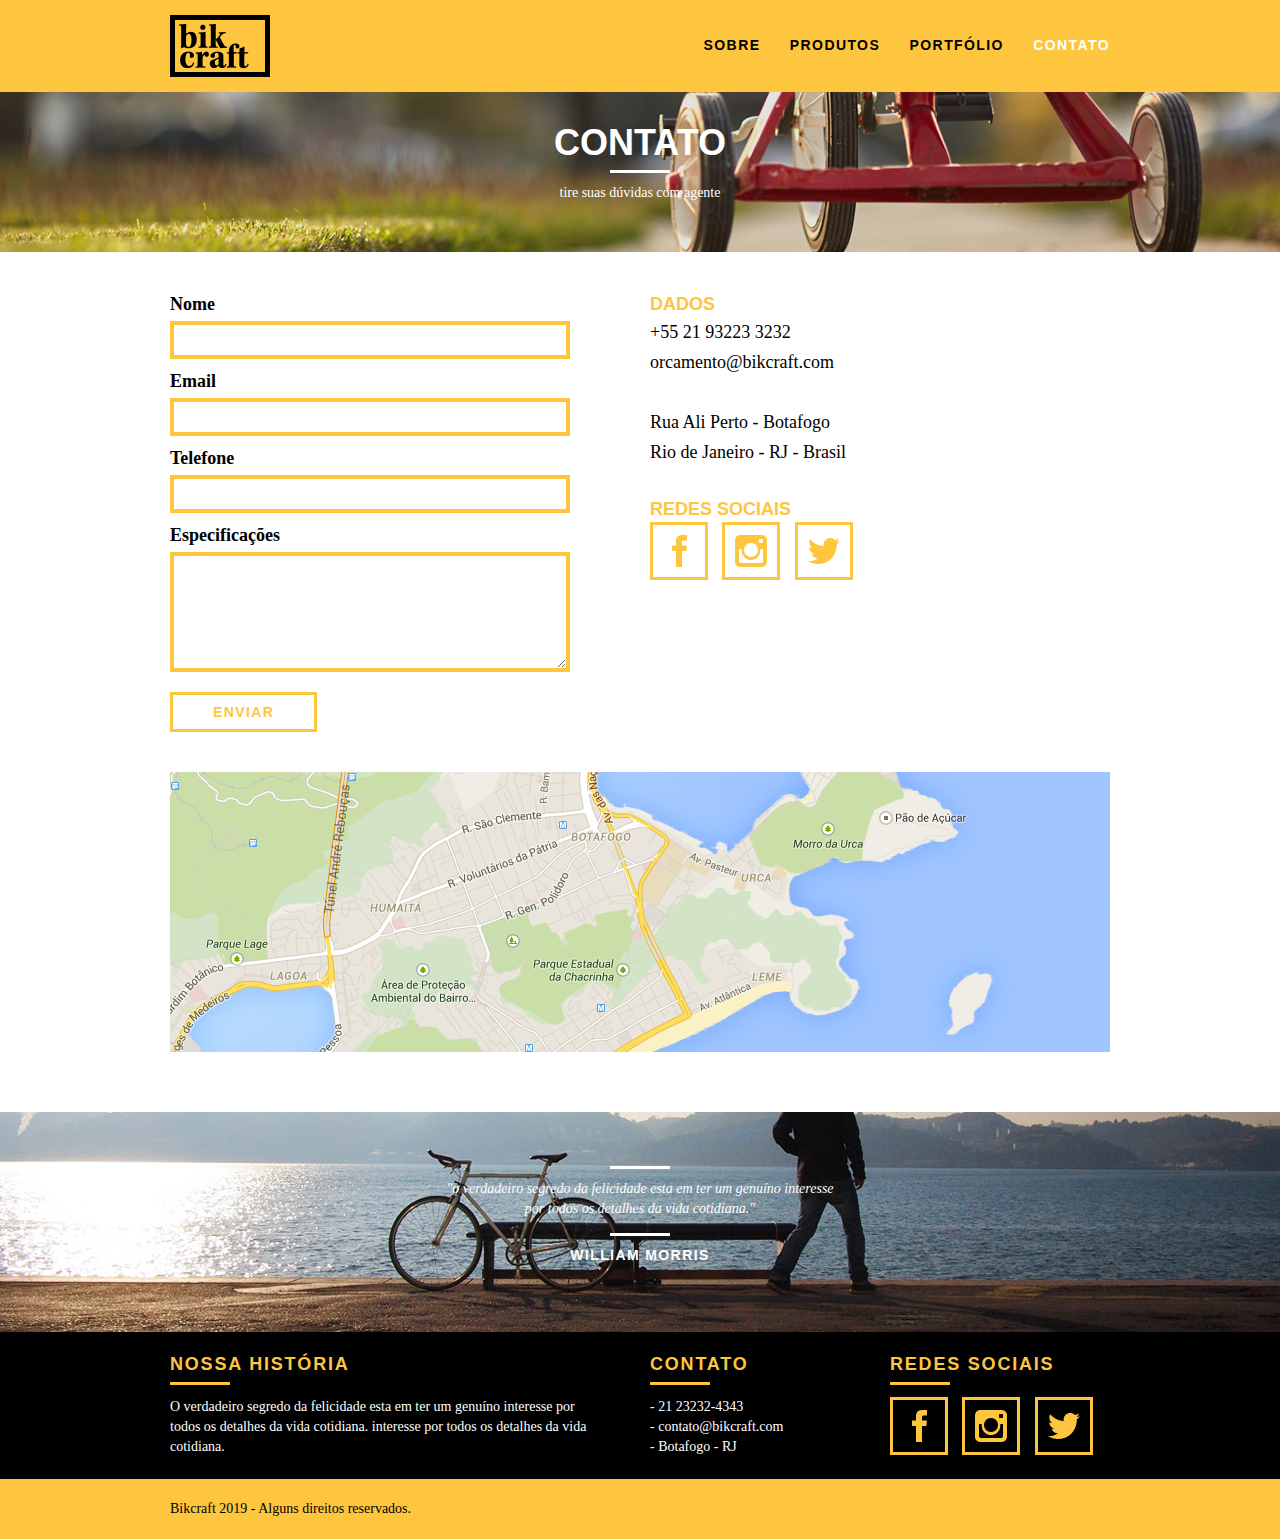
==== contato.html @ 3542623d "Adding and ending contato page" ====
<!DOCTYPE html>
<html lang="pt-br">
  <head>
    <meta charset="utf-8">
    <title>Bikcraft - Contato</title>
    <link rel="stylesheet" href="css/normalize.css">
    <link rel="stylesheet" href="css/reset.css">
    <link rel="stylesheet" href="css/grid.css">
    <link rel="stylesheet" href="css/style.css">
    <link rel="stylesheet" href="css/contato.css">
  </head>

  <body>

    <header class="header">
      <div class="container">
        <a href="index.html" class="grid-4">
          <img src="img/bikcraft.png" alt="Bikcraft">
        </a>

        <nav class="header_menu grid-12">
          <ul>
            <li>
              <a href="sobre.html">
                Sobre
              </a>
            </li>
            <li>
              <a href="produtos.html">
                Produtos
              </a>
            </li>
            <li>
              <a href="portfolio.html">
                Portfólio
              </a>
            </li>
            <li>
              <a href="contato.html" class="menu-ativo">
                Contato
              </a>
            </li>
          </ul>
        </nav>
      </div>

    </header>

    <!-- Fecha Header -->

    <section class="introducao-interna interna-contato">
      <div class="container">
        <h1>Contato</h1>
        <p>tire suas dúvidas com agente</p>
      </div>
    </section>

    <!-- Fecha introdução -->

    <section class="contato container">      
      <form id="form-orcamento" class="grid-8 contato-form">
        <label for="name">Nome</label>
        <input type="text" id="name">

        <label for="email">Email</label>
        <input type="email" id="email">

        <label for="telefone">Telefone</label>
        <input type="text" id="telefone">

        <label for="espec">Especificações</label>
        <textarea id="espec"></textarea>

        <button type="submit" class="btn btn-preto">Enviar</button>
      </form>

      <div class="contato-dados grid-8">
        <h3>Dados</h3>
        <span>+55 21 93223 3232</span>
        <span>orcamento@bikcraft.com</span>
        <span>Rua Ali Perto - Botafogo</span>
        <span>Rio de Janeiro - RJ - Brasil</span>

        <h3>Redes Sociais</h3>
        <ul>
          <li>
            <a href="http://facebook.com" target="_blank">
              <img src="img/redes-sociais/facebook.png" alt="facebook">
            </a>
          </li>
          <li>
            <a href="http://instagram.com" target="_blank">
              <img src="img/redes-sociais/instagram.png" alt="instagram">
            </a>
          </li>
          <li>
            <a href="http://twitter.com" target="_blank">
              <img src="img/redes-sociais/twitter.png" alt="twitter">
            </a>
          </li>
        </ul>
      </div>

    </section>

    <!-- Fecha form de contato -->

    <section class="container contato-mapa">
      <a href="https://google.com" target="_blank" class="grid-16">
        <img src="img/endereco-bikcraft.jpg" alt="Endereço Bikcraft">
      </a>
    </section>

    <!-- Fecha o mapa -->

    <section class="quebra">
      <blockquote class="quote-externo container">
        <p>"o verdadeiro segredo da felicidade esta em ter um genuíno interesse por todos os detalhes da vida cotidiana."</p>
        <cite>WILLIAM MORRIS</cite>
      </blockquote>
    </section>

    <!-- Fecha quebra -->

    <footer>
      <div class="footer">
        <div class="container">
          <div class="grid-8 footer-historia">
            <h3>Nossa História</h3>
            <p>O verdadeiro segredo da felicidade esta em ter um genuíno interesse por todos os detalhes da vida cotidiana. interesse por todos os detalhes da vida cotidiana.</p>
          </div>

          <div class="grid-4 footer-contato">
            <h3>Contato</h3>
            <ul>
              <li>- 21 23232-4343</li>
              <li>- contato@bikcraft.com</li>
              <li>- Botafogo - RJ</li>
            </ul>
          </div>

          <div class="grid-4 footer-redes">
            <h3>Redes Sociais</h3>
            <ul>
              <li>
                <a href="http://facebook.com" target="_blank">
                  <img src="img/redes-sociais/facebook.png" alt="facebook">
                </a>
              </li>
              <li>
                <a href="http://instagram.com" target="_blank">
                  <img src="img/redes-sociais/instagram.png" alt="instagram">
                </a>
              </li>
              <li>
                <a href="http://twitter.com" target="_blank">
                  <img src="img/redes-sociais/twitter.png" alt="twitter">
                </a>
              </li>
            </ul>
          </div>
        </div>
      </div>

      <div class="copyright">
        <div class="container">
          <p class="grid-16">Bikcraft 2019 - Alguns direitos reservados.</p>
        </div>
      </div>
    </footer>

    <!-- Fecha Footer -->

  </body>
</html>
---- css/grid.css ----
*, *:before, *:after {
  -webkit-box-sizing: border-box; 
  -moz-box-sizing: border-box; 
  box-sizing: border-box;
}

.container {
	width: 960px;
	margin: 0 auto;
	padding: 0px;
	position: relative;
}

.container:after, .container:before {
	content: " ";
	display: table;
}

.container:after {
	clear: both;
}

.grid-1, .grid-2, .grid-3, .grid-4, .grid-5, .grid-6, .grid-7, .grid-8, .grid-9, .grid-10, .grid-11, .grid-12, .grid-13, .grid-14, .grid-15, .grid-16, .grid-1-3 {
	float: left;
	margin-left: 10px;
	margin-right: 10px;
}

.grid-1 	{width: 40px;}
.grid-2 	{width: 100px;}
.grid-3 	{width: 160px;}
.grid-4 	{width: 220px;}
.grid-5 	{width: 280px;}
.grid-6 	{width: 340px;}
.grid-7 	{width: 400px;}
.grid-8 	{width: 460px;}
.grid-9 	{width: 520px;}
.grid-10 	{width: 580px;}
.grid-11 	{width: 640px;}
.grid-12 	{width: 700px;}
.grid-13 	{width: 760px;}
.grid-14 	{width: 820px;}
.grid-15 	{width: 880px;}
.grid-16 	{width: 940px;}
.grid-1-3	{width: 300px;}
---- css/style.css ----
/* Estilos Gerais */

body {
  font-family: Arial, Helvetica, sans-serif;
}

p { 
  font-family: Georgia, "Times New Roman", serif;
  font-size: 14px;
  line-height: 20px;
}

img {
  display: block;
}

.btn {
  border: 3px solid #fec63e;
  padding: 10px 30px;
  color: #fec63e;
  font-size: 14px;
  font-weight: bold;
  line-height: 20px;
  text-transform: uppercase;
  letter-spacing: .1em;
}

.btn:hover {
  color: #FFF;
  border-color: #FFF;
}

.btn.btn-preto:hover {
  color: #000;
  border-color: #000;
}

.subtitulo {
  font-size: 24px;
  font-weight: bold;
  line-height: 30px;
  letter-spacing: .1em;
  color: #000;
  text-transform: uppercase;
  text-align: center;
  margin-bottom: 40px;
}

.subtitulo:after {
  content: "";
  display: block;
  width: 60px;
  height: 3px;
  background: #000;
  margin: 8px auto;
}

.subtitulo-interno {
  font-size: 24px;
  font-weight: bold;
  line-height: 30px;
  letter-spacing: .1em;
  color: #000;
  text-transform: uppercase;
  margin-bottom: 20px;
}

.subtitulo-interno:after {
  content: "";
  display: block;
  width: 60px;
  height: 3px;
  background: #000;
  margin: 8px 0;
}

/* Header */

.header {
  position: fixed;
  top: 0;
  width: 100%;
  background: #fec63e;
  padding: 15px 0;
  z-index: 10;
}

.header_menu {
  text-align: right;
}

.header_menu ul li {
  display: inline-block;
  margin-left: 25px;
  margin-top: 20px;
}

.header_menu ul li a {
  color: #000;
  font-weight: bold;
  text-transform: uppercase;
  letter-spacing: .1em;
  font-size: 14px;
  line-height: 20px;
  padding: 10px 0;
}

.header_menu ul li a:hover {
  color: #fff;
}

.header_menu ul li a.menu-ativo {
  color: #FFF;
}

/* Introdução */

.introducao {
  width: 100%;
  height: 380px;
  background: url("../img/bg.jpg") no-repeat center;
  background-size: cover;
  margin-top: 92px;
  text-align: center;
  padding-top: 80px;
}

.introducao h1 {
  font-size: 48px;
  color: #FFF;
  font-weight: bold;
  text-transform: uppercase;
}

.quote-externo {
  max-width: 320px;
  margin: 0 auto;
  color: #FFF;
  margin-bottom: 40px;
}

.quote-externo p {
  font-style: italic;
}

.quote-externo p:before, .quote-externo p:after {
  content: "";
  display: block;
  width: 60px;
  height: 3px;
  background: #FFF;
  margin: 14px auto 10px auto;
}

.quote-externo cite {
  font-style: normal;
  font-weight: bold;
  font-size: 14px;
  letter-spacing: .1em;
}

/* Introdução Interna  */

.introducao-interna {
  width: 100%;
  margin-top: 92px;
  height: 160px;
  text-align: center;
  color: #FFF;
  padding-top: 30px;
}

.introducao-interna h1 {
  font-size: 36px;
  font-weight: bold;
  text-transform: uppercase;
}

.introducao-interna h1:after{
  content: "";
  display: block;
  background-color: #FFF;
  height: 3px;
  width: 60px;
  margin: 6px auto 10px auto;
}

/* Produtos */

.produtos {
  padding: 60px 0;
}

.produtos-lista li {
  background: #fec63e;
  text-align: center;
}

.produtos-lista li h3 {
  font-size: 18px;
  font-weight: bold;
  line-height: 25px;
  text-transform: uppercase;
  letter-spacing: .1em;
  margin-top: 20px;
}

.produtos-lista li h3:after {
  content: "";
  display: block;
  width: 60px;
  height: 3px;
  background: #000;
  margin: 2px auto;
}

.produtos-icone {
  background: #000;
  padding: 20px;
}

.produtos-icone img {
  margin: 0 auto;
}


.produtos-lista li p {
  padding: 10px 20px 20px 20px;
}

.call {
  padding-top: 40px;
  text-align: center;
  clear: both;
}

.call p {
  margin-bottom: 20px;
}

/* Portfólio */

.portfolio {
  width: 100%;
  background: #000;
  padding: 60px 0;
}

.portfolio  .subtitulo {
  color: #fec63e;
}

.portfolio  .subtitulo:after {
  background: #fec63e;
}

.portfolio-lista li:last-child {
  margin-top: 20px;
}

.portfolio .call p {
  color: #FFF;
}

/* Qualidade */

.qualidade {
  padding: 60px 0;
}

.qualidade:after {
  content: "";
  width: 634px;
  height: 83px;
  display: block;
  background: url("../img/linhas.png") no-repeat center;
  position: absolute;
  top: 209px;
  right: 162px;
  z-index: -1;
}

.qualidade img {
  margin: 0 auto;
}

.qualidade-lista {
  padding-top: 20px;
  overflow: auto; /* clear-fix */
}

.qualidade-lista li {
  text-align: center;
  padding: 0 40px;
}

.qualidade-lista li h3 {
  font-weight: bold;
  font-size: 18px;
  line-height: 25px;
  text-transform: uppercase;
  letter-spacing: .1em;
  margin-top: 20px;
}

.qualidade-lista li h3:after {
  content: "";
  display: block;
  width: 60px;
  height: 2px;
  background: #000;
  margin: 6px auto;
}

/* Quebra */

.quebra {
  width: 100%;
  height: 220px;
  background: url("../img/bg-footer.jpg") no-repeat center;
  background-size: cover;
  text-align: center;
  padding-top: 40px;
}

.quebra > .quote-externo {
  max-width: 400px;
}

/* Footer */

.footer {
  width: 100%;
  background: #000;
  color: #FFF;
  padding: 20px 0;
}

.footer h3 {
  font-size: 18px;
  line-height: 24px;
  color: #fec63e;
  text-transform: uppercase;
  letter-spacing: .1em;
  font-weight: bold;
}

.footer h3:after {
  content: "";
  display: block;
  background: #fec63e;
  width: 60px;
  height: 3px;
  margin: 6px 0 12px 0;
}

.footer-historia {
  padding-right: 40px;
}

.footer-contato ul li {
  font-size: 14px;
  line-height: 20px;
  font-family: Georgia, 'Times New Roman', Times, serif;
}

.footer-redes ul li {
  display: inline-block;
  margin-right: 10px;
}

.footer-redes ul li a {
  border: 3px solid #fec63e;
  display: block;
  padding: 10px;
}

.footer-redes ul li a:hover {
  border-color: #FFF;
}

.copyright {
  width: 100%;
  background: #fec63e;
  padding: 20px 0;
}
---- css/contato.css ----
.interna-contato {
  background: url("../img/bg-contato.jpg") no-repeat center;
  background-size: cover;
}

/* Contato */

.contato {
  padding: 40px 0;
}

.contato-form {
  padding-right: 60px;
}

.contato-form  label {
  display: block;
  font-family: Georgia, 'Times New Roman', Times, serif;
  font-size: 18px;
  line-height: 25px;
  font-weight: bold;
  margin-bottom: 4px;
}

.contato-form  input {
  display: block;
  width: 100%;
  border: 4px solid #fec63e;
  background: none;
  padding: 7px 10px;
  outline: none;
  font-size: 14px;
  font-family: Georgia, 'Times New Roman', Times, serif;
  margin-bottom: 10px;
}

.contato-form  textarea {
  display: block;
  width: 100%;
  height: 120px;
  border: 4px solid #fec63e;
  background: none;
  padding: 7px 10px;
  outline: none;
  font-size: 14px;
  font-family: Georgia, 'Times New Roman', Times, serif;
  margin-bottom: 20px;
}

.contato-form  button {
  background: none;
  padding: 7px 40px;
}

/* Contato dados */

.contato-dados h3 {
  font-size: 18px;
  line-height: 25px;  
  text-transform: uppercase;
  color: #fec63e;
  font-weight: bold;
}

.contato-dados span {
  display: block;
  font-size: 18px;
  line-height: 30px;
  font-family: Georgia, 'Times New Roman', Times, serif;
}

.contato-dados span:nth-of-type(even) {
  margin-bottom: 30px;
}

.contato-dados ul li {
  display: inline-block;
  margin-right: 10px;
}

.contato-dados ul li a {
  display: block;
  border: 3px solid #fec63e;
  padding: 10px;
}

.contato-dados ul li a:hover {
  border-color: #000;
}

/* Mapa */

.contato-mapa {
  margin-bottom: 60px;
}
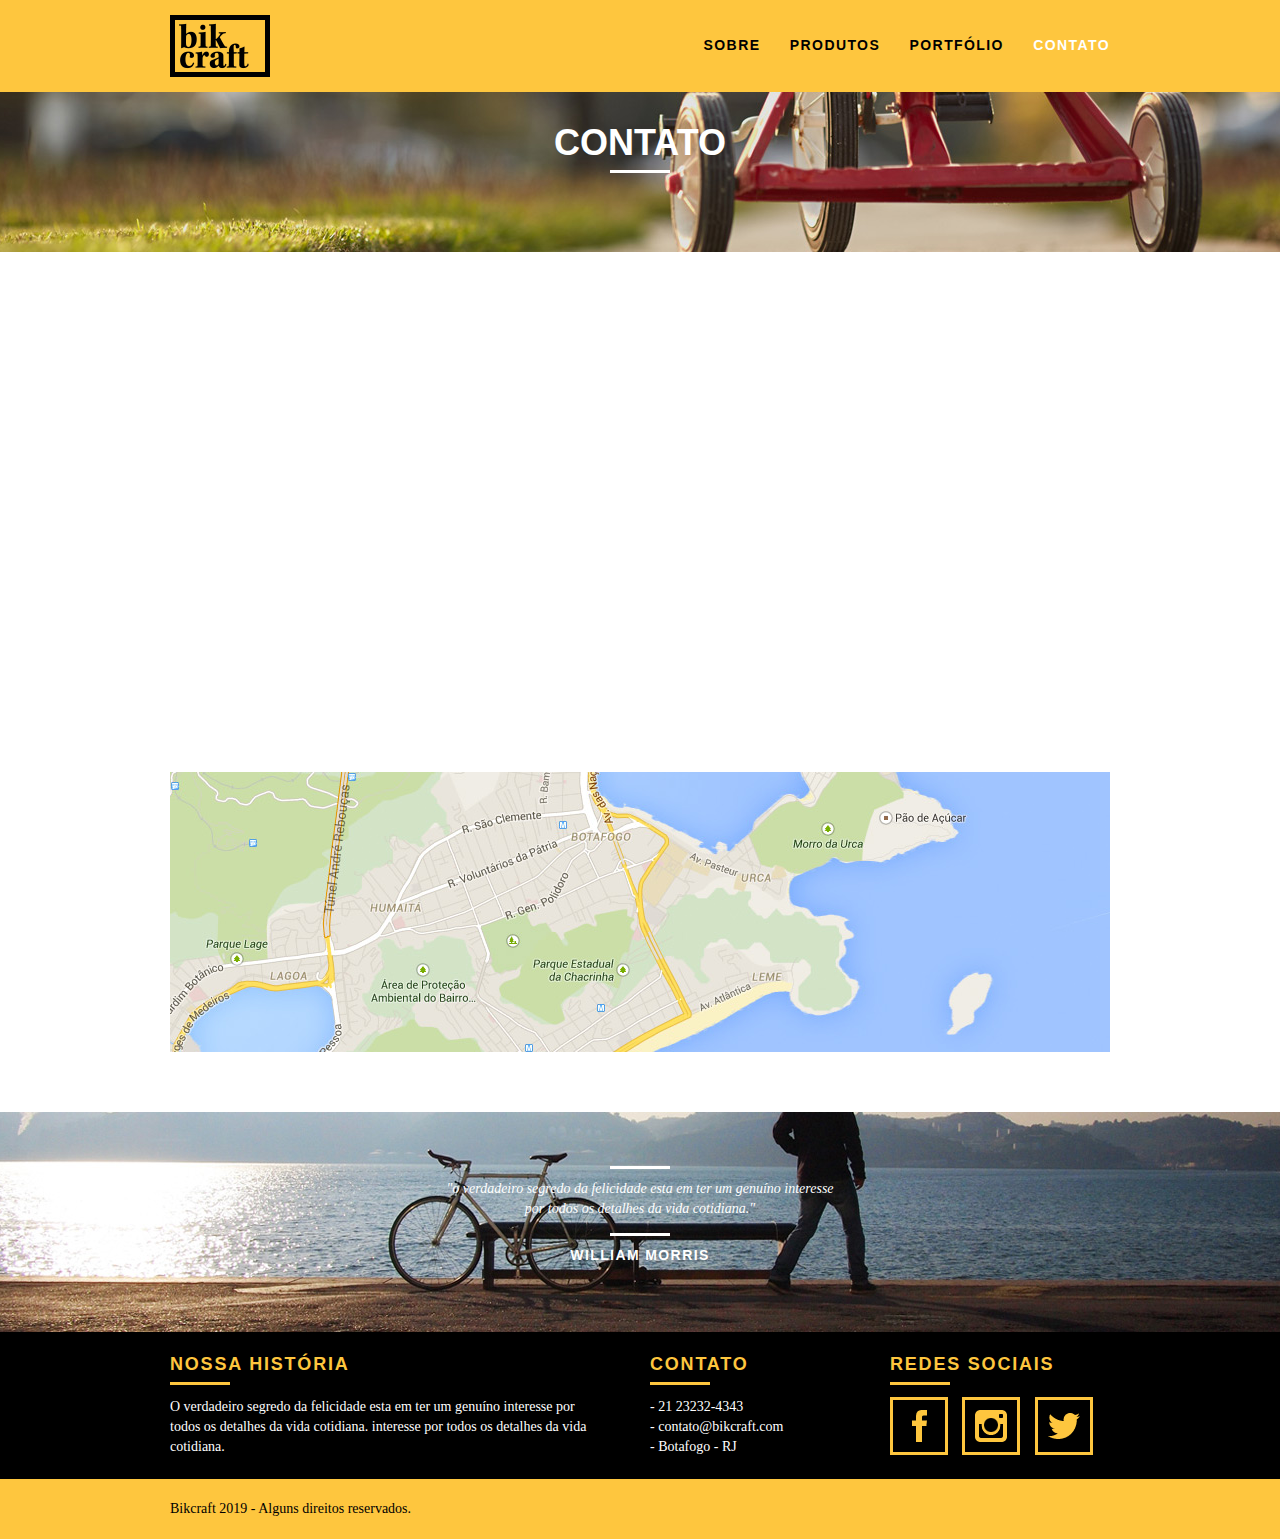
==== commit 24dcb71e: "Adding fadeInDown animation" ====
--- a/contato.html
+++ b/contato.html
@@ -8,6 +8,7 @@
     <link rel="stylesheet" href="css/grid.css">
     <link rel="stylesheet" href="css/style.css">
     <link rel="stylesheet" href="css/contato.css">
+    <script>document.documentElement.classList.add("js");</script>
   </head>
 
   <body>
@@ -50,14 +51,14 @@
 
     <section class="introducao-interna interna-contato">
       <div class="container">
-        <h1>Contato</h1>
-        <p>tire suas dúvidas com agente</p>
+        <h1 data-anime="400" class="fadeInDown">Contato</h1>
+        <p data-anime="800" class="fadeInDown">tire suas dúvidas com agente</p>
       </div>
     </section>
 
     <!-- Fecha introdução -->
 
-    <section class="contato container">      
+    <section class="contato container fadeInDown" data-anime="1200">      
       <form id="form-orcamento" class="grid-8 contato-form">
         <label for="name">Nome</label>
         <input type="text" id="name">
@@ -171,5 +172,8 @@
 
     <!-- Fecha Footer -->
 
+    <script src="./js/simple-anime.js"></script>
+    <script src="./js/script.js"></script>
+
   </body>
 </html>--- a/css/grid.css
+++ b/css/grid.css
@@ -42,4 +42,40 @@
 .grid-14 	{width: 820px;}
 .grid-15 	{width: 880px;}
 .grid-16 	{width: 940px;}
-.grid-1-3	{width: 300px;}+.grid-1-3	{width: 300px;}
+
+@media only screen and (min-width: 788px) and (max-width: 979px) {
+	.container {
+		width: 768px;
+	}
+
+	.grid-1 	{width: 28px;}
+	.grid-2 	{width: 76px;}
+	.grid-3 	{width: 124px;}
+	.grid-4 	{width: 172px;}
+	.grid-5 	{width: 220px;}
+	.grid-6 	{width: 268px;}
+	.grid-7 	{width: 316px;}
+	.grid-8 	{width: 364px;}
+	.grid-9 	{width: 412px;}
+	.grid-10 	{width: 460px;}
+	.grid-11 	{width: 508px;}
+	.grid-12 	{width: 556px;}
+	.grid-13 	{width: 604px;}
+	.grid-14 	{width: 652px;}
+	.grid-15 	{width: 700px;}
+	.grid-16 	{width: 748px;}
+	.grid-1-3	{width: 236px;}
+}
+
+@media only screen and (max-width: 787px) {
+	.container {
+		width: 300px;
+	}
+
+	.grid-1, .grid-2, .grid-3, .grid-4, .grid-5, .grid-6, .grid-7, .grid-8, .grid-9, .grid-10, .grid-11, .grid-12, .grid-13, .grid-14, .grid-15, .grid-16, .grid-1-3 {
+		width: 300px;
+		margin: 0 0 20px 0;
+		float: none;
+	}
+}--- a/css/style.css
+++ b/css/style.css
@@ -383,4 +383,72 @@
   width: 100%;
   background: #fec63e;
   padding: 20px 0;
+}
+
+/* Javascript */
+/* Simple Slide */
+.js [data-slide] {
+  position: relative;
+}
+
+.js [data-slide] > * {
+  position: absolute;
+  top: 0px;
+  opacity: 0;
+}
+
+.js [data-slide] > .active {
+  position: relative;
+  opacity: 1;
+  transition: opacity 500ms;
+}
+
+.js [data-slide-nav] {
+  display: block;
+  text-align: center;
+  margin-top: 20px;
+}
+
+.js [data-slide-nav] button {
+  display: inline-block;
+  width: 12px;
+  height: 12px;
+  margin: 4px;
+  border: none;
+  padding: 0;
+  border-radius: 6px;
+  text-indent: -99px;
+  overflow: hidden;
+  background: #1d1d1d;
+  outline: none;
+}
+
+.js [data-slide-nav] button.active {
+  background: #fec63e;
+}
+
+/* Simple Anime */
+/* 6 Adicione o CSS Essêncial abaixo */
+.js [data-anime] {
+  opacity: 0;
+}
+
+/* 7 CSS personalizado dependendo da animação desejada */
+.js .fadeInDown {
+  transform: translate3d(0,-20px,0);
+}
+.js .fadeInUp {
+  transform: translate3d(0,20px,0);
+}
+.js .fadeInRight {
+  transform: translate3d(20px,0,0);
+}
+.js .fadeInLeft {
+  transform: translate3d(-20px,0,0);
+}
+
+.js .anime {
+  opacity: 1;
+  transform: none;
+  transition: transform .8s, opacity .8s;
 }